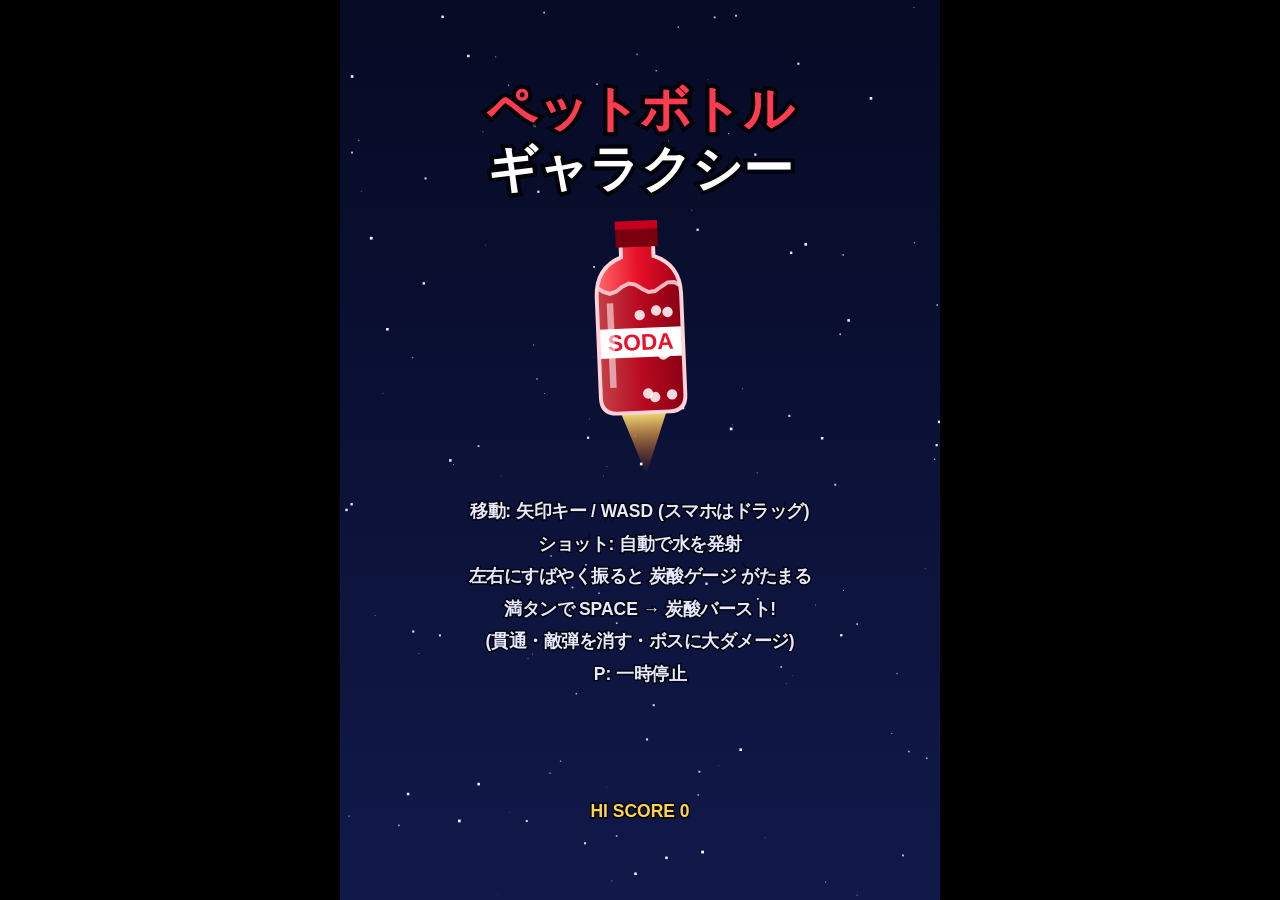
==== src/index.html @ eef641f4 "save2 Co-Authored-By: Claude Opus 5.5 <noreply@anthropic.com>" ====
<!doctype html>
<html lang="ja">
<head>
  <meta charset="utf-8">
  <meta name="viewport" content="width=device-width, initial-scale=1, maximum-scale=1, user-scalable=no">
  <title>ペットボトル・ギャラクシー</title>
  <link rel="stylesheet" href="style.css">
</head>
<body>
  <div id="wrap">
    <canvas id="game" width="480" height="720"></canvas>
    <button id="burstBtn" type="button">炭酸<br>バースト</button>
  </div>
  <!-- 読み込み順に意味があります(共通設定 → 自機 → 敵 → 本体) -->
  <script src="stages.js"></script>
  <script src="player.js"></script>
  <script src="enemies.js"></script>
  <script src="main.js"></script>
</body>
</html>
---- src/style.css ----
html,
body {
  margin: 0;
  height: 100%;
  background: #000;
  overflow: hidden;
  touch-action: none;
  -webkit-user-select: none;
  user-select: none;
}

#wrap {
  position: relative;
  width: 100vw;
  height: 100vh;
  display: flex;
  align-items: center;
  justify-content: center;
}

canvas {
  display: block;
  background: #050816;
  touch-action: none;
}

/* スマホ用の炭酸バーストボタン(タッチ操作を検知したときだけ表示) */
#burstBtn {
  display: none;
  position: fixed;
  right: 16px;
  bottom: 28px;
  width: 84px;
  height: 84px;
  border-radius: 50%;
  border: 3px solid #ffd3d8;
  background: rgba(232, 16, 42, 0.75);
  color: #fff;
  font-weight: bold;
  font-size: 14px;
  line-height: 1.3;
  touch-action: none;
}

#burstBtn:active {
  background: rgba(255, 90, 110, 0.9);
}

body.touch #burstBtn {
  display: block;
}
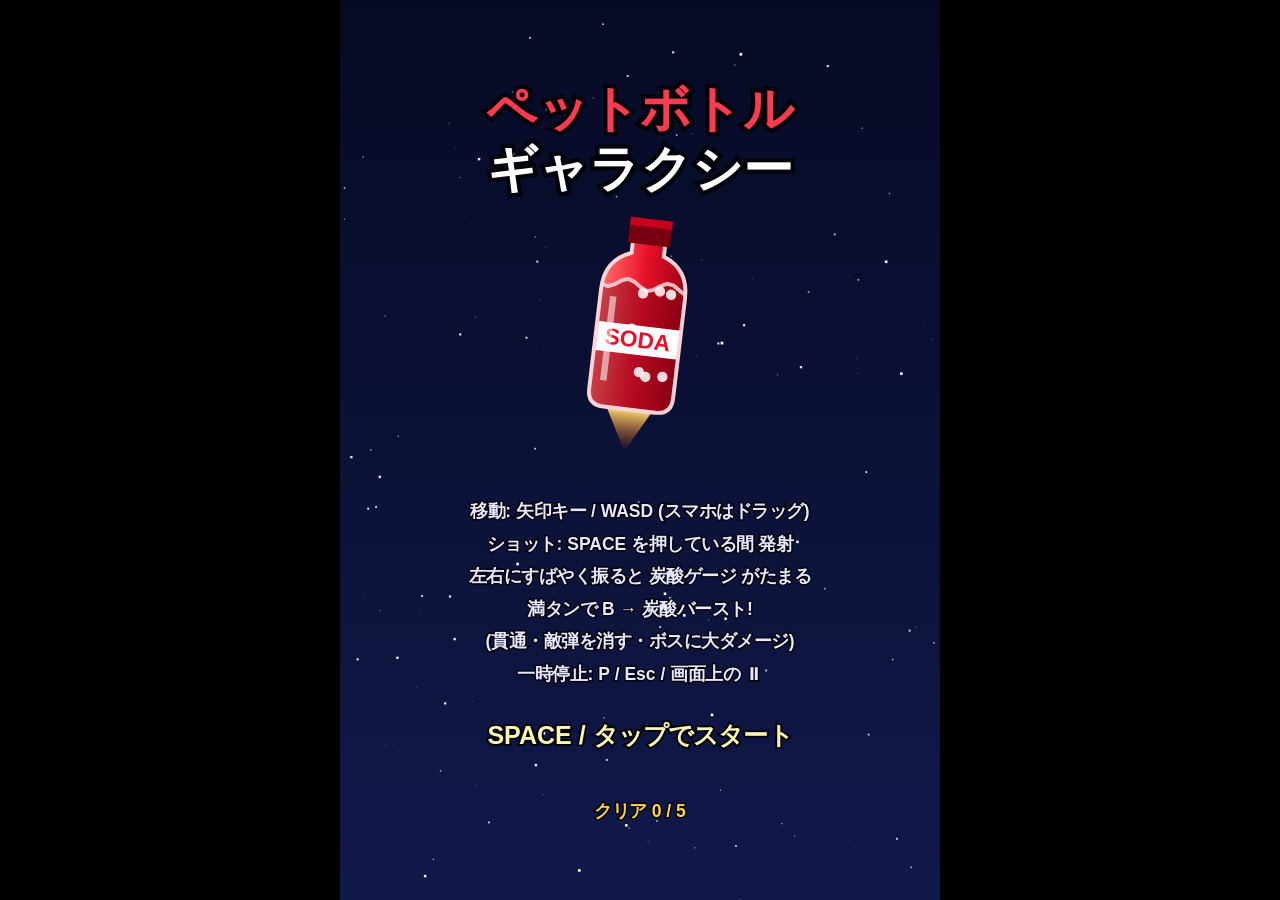
==== commit 85ea9a4a: "save3 Co-Authored-By: Claude Sonnet 5.5 <noreply@anthropic.com>" ====
--- a/src/index.html
+++ b/src/index.html
@@ -9,7 +9,9 @@
 <body>
   <div id="wrap">
     <canvas id="game" width="480" height="720"></canvas>
+    <!-- スマホ用ボタン(タッチ操作を検知し、プレイ中だけ表示) -->
     <button id="burstBtn" type="button">炭酸<br>バースト</button>
+    <button id="shootBtn" type="button">ショット</button>
   </div>
   <!-- 読み込み順に意味があります(共通設定 → 自機 → 敵 → 本体) -->
   <script src="stages.js"></script>
--- a/src/style.css
+++ b/src/style.css
@@ -24,28 +24,47 @@
   touch-action: none;
 }
 
-/* スマホ用の炭酸バーストボタン(タッチ操作を検知したときだけ表示) */
+/* スマホ用ボタン(タッチ操作を検知し、プレイ中だけ表示) */
+#shootBtn,
 #burstBtn {
   display: none;
   position: fixed;
   right: 16px;
-  bottom: 28px;
-  width: 84px;
-  height: 84px;
   border-radius: 50%;
-  border: 3px solid #ffd3d8;
-  background: rgba(232, 16, 42, 0.75);
   color: #fff;
   font-weight: bold;
-  font-size: 14px;
   line-height: 1.3;
   touch-action: none;
+  -webkit-tap-highlight-color: transparent;
+}
+
+#shootBtn {
+  bottom: 24px;
+  width: 92px;
+  height: 92px;
+  border: 3px solid #bdf1ff;
+  background: rgba(40, 150, 220, 0.6);
+  font-size: 15px;
+}
+
+#burstBtn {
+  bottom: 130px;
+  width: 74px;
+  height: 74px;
+  border: 3px solid #ffd3d8;
+  background: rgba(232, 16, 42, 0.7);
+  font-size: 12px;
+}
+
+#shootBtn.on {
+  background: rgba(90, 200, 255, 0.85);
 }
 
 #burstBtn:active {
   background: rgba(255, 90, 110, 0.9);
 }
 
-body.touch #burstBtn {
+body.touch.playing #shootBtn,
+body.touch.playing #burstBtn {
   display: block;
 }
